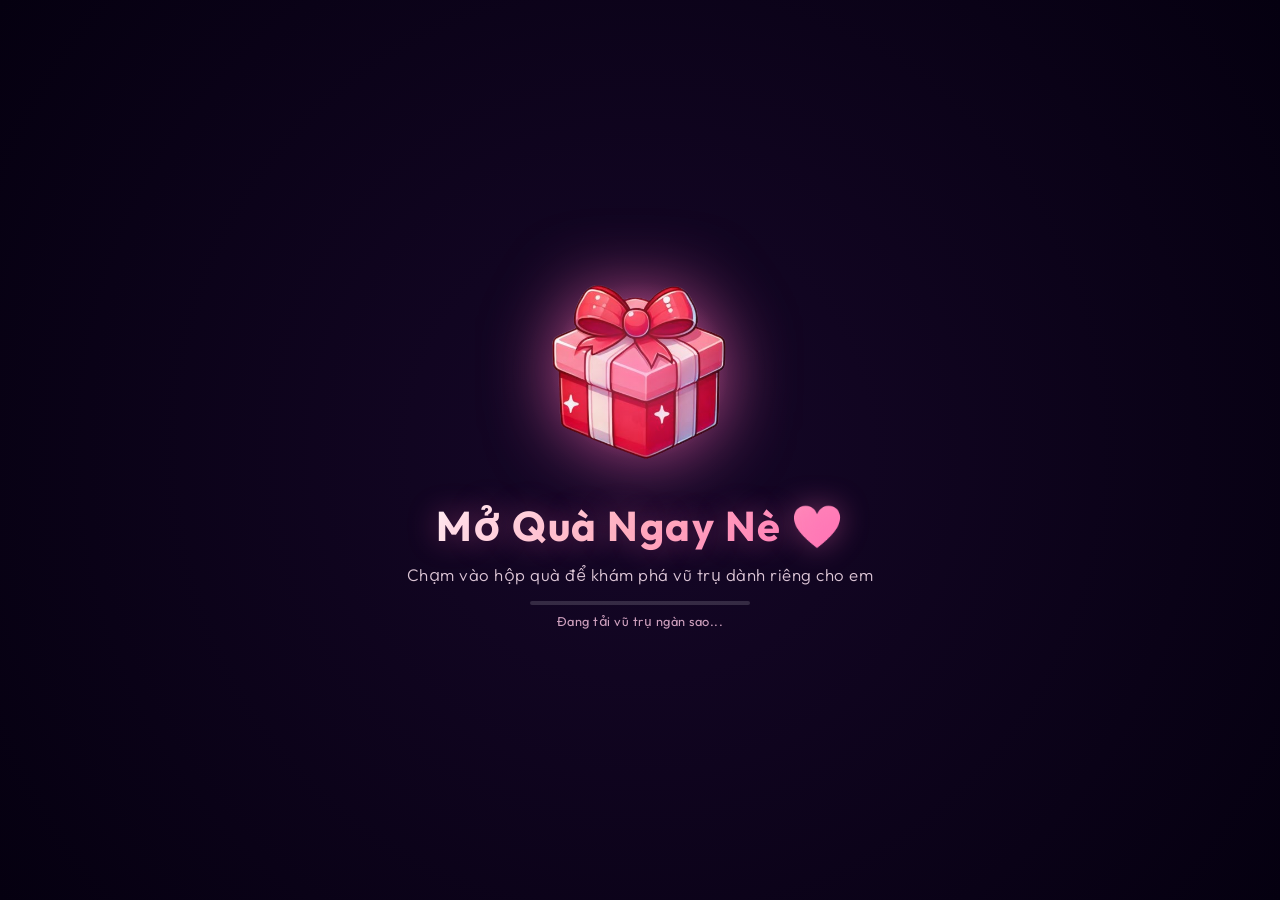
==== index.html @ 5c41642a "feat: add 3D photo galaxy gift page with drop-in photo folder" ====
<!DOCTYPE html>
<html lang="vi">

<head>
    <meta charset="UTF-8" />
    <meta http-equiv="X-UA-Compatible" content="IE=edge" />
    <meta name="viewport" content="width=device-width, initial-scale=1.0" />
    
    <!-- Primary SEO Meta Tags -->
    <title>Universe & You ❤️ | 3D Cosmic Love Galaxy & Memories</title>
    <meta name="title" content="Universe & You ❤️ | 3D Cosmic Love Galaxy & Memories" />
    <meta name="description" content="Explore a romantic 3D cosmic galaxy with thousands of shining star particles forming a crystal heart, floating memories, and a secret love letter." />
    <meta name="keywords" content="Universe and You, 3D Love Galaxy, Romantic Memories, 3D Love Letter, Three.js Galaxy, Love Gift, Romantic Universe" />
    <meta name="author" content="Universe & You" />
    <meta name="robots" content="index, follow" />
    <meta name="theme-color" content="#0d0414" />
    <meta name="apple-mobile-web-app-capable" content="yes" />
    <meta name="apple-mobile-web-app-status-bar-style" content="black-translucent" />

    <!-- Favicons & App Icons -->
    <link rel="apple-touch-icon" sizes="180x180" href="./favicon_io/apple-touch-icon.png" />
    <link rel="icon" type="image/png" sizes="32x32" href="./favicon_io/favicon-32x32.png" />
    <link rel="icon" type="image/png" sizes="16x16" href="./favicon_io/favicon-16x16.png" />
    <link rel="shortcut icon" href="./favicon_io/favicon.ico" />
    <link rel="manifest" href="./favicon_io/site.webmanifest" />

    <!-- Open Graph / Facebook / Zalo / Messenger Sharing Meta Tags -->
    <meta property="og:type" content="website" />
    <meta property="og:url" content="https://ducthai1.github.io/embe-gift/" />
    <meta property="og:title" content="Mở Quà Ngay Nè ❤️ | Universe & You" />
    <meta property="og:description" content="Chạm vào hộp quà để khám phá vũ trụ ngàn sao và những kỷ niệm ngọt ngào dành riêng cho em." />
    <meta property="og:image" content="https://ducthai1.github.io/embe-gift/style/preview.png" />
    <meta property="og:image:secure_url" content="https://ducthai1.github.io/embe-gift/style/preview.png" />
    <meta property="og:image:type" content="image/png" />
    <meta property="og:image:width" content="1200" />
    <meta property="og:image:height" content="630" />
    <meta property="og:image:alt" content="Mở Quà Ngay Nè" />
    <meta property="og:locale" content="vi_VN" />

    <!-- Twitter Card Meta Tags -->
    <meta name="twitter:card" content="summary_large_image" />
    <meta name="twitter:title" content="Mở Quà Ngay Nè ❤️ | Universe & You" />
    <meta name="twitter:description" content="Chạm vào hộp quà để khám phá vũ trụ ngàn sao dành riêng cho em." />
    <meta name="twitter:image" content="https://ducthai1.github.io/embe-gift/style/preview.png" />

    <!-- Structured Data (Schema.org JSON-LD) -->
    <script type="application/ld+json">
    {
      "@context": "https://schema.org",
      "@type": "WebSite",
      "name": "Universe & You",
      "url": "https://ducthai1.github.io/embe-gift/",
      "description": "A romantic 3D love galaxy featuring thousands of star particles forming a crystal heart core and memory photo album.",
      "inLanguage": "en"
    }
    </script>

    <!-- Google Fonts -->
    <link rel="preconnect" href="https://fonts.googleapis.com">
    <link rel="preconnect" href="https://fonts.gstatic.com" crossorigin>
    <link href="https://fonts.googleapis.com/css2?family=Dancing+Script:wght@600;700&family=Outfit:wght@300;400;600;700&family=Be+Vietnam+Pro:wght@300;400;500;600;700&display=swap" rel="stylesheet">
    
    <link rel="stylesheet" href="./style/style.css">
    
    <script type="importmap">
    {
      "imports": {
        "three": "https://unpkg.com/three@0.136.0/build/three.module.js"
      }
    }
    </script>
</head>

<body>
    <!-- 2D Canvas for Cursor Sparkles & Fireworks -->
    <canvas id="fxCanvas"></canvas>

    <!-- Initial Overlay / Gift Screen -->
    <div id="overlay">
        <div class="overlay-content">
            <div class="gift-wrapper">
                <img src="./style/gift.png" alt="Gift" id="gift-box">
                <div class="gift-glow"></div>
            </div>
            <h1>Mở Quà Ngay Nè ❤️</h1>
            <p class="overlay-subtitle">Chạm vào hộp quà để khám phá vũ trụ dành riêng cho em</p>
            
            <!-- Loading Indicator & Network Status Hint -->
            <div id="loading-box">
                <div class="loading-bar-track">
                    <div id="loading-bar-fill"></div>
                </div>
                <p id="loading-status-text">Đang tải vũ trụ ngàn sao...</p>
            </div>
        </div>
    </div>

    <!-- Floating Cosmic Toast Notification -->
    <div id="toast" class="toast hidden">
        <span id="toast-icon">✨</span>
        <span id="toast-message">Đang kết nối...</span>
    </div>

    <!-- UI Overlay (Appears after opening gift) -->
    <div id="ui-container" class="hidden">

        <!-- Top Center: Guide Hint (Tự ẩn sau 5s) -->
        <div id="guide-hint">
            <span class="sparkle">✨</span>
            <span>Kéo để xoay vũ trụ • Cuộn phóng to • Chạm ảnh xem kỷ niệm</span>
            <span class="sparkle">✨</span>
        </div>

        <!-- Bottom Right: Unified Cosmic Glass Dock (Tối giản: Đĩa Nhạc & Bức Thư) -->
        <div id="control-panel" class="floating-dock">
            <!-- Music Control with Equalizer Waves -->
            <button id="btn-music" class="dock-btn" title="Bật / Tắt Nhạc">
                <div class="vinyl-disc" id="vinyl">
                    <span class="music-icon">🎵</span>
                </div>
                <div class="sound-wave">
                    <span></span><span></span><span></span>
                </div>
            </button>

            <!-- Love Letter Button (Icon 💌) -->
            <button id="btn-letter" class="dock-btn letter-btn" title="Mở bức thư tình bí mật">
                <span class="btn-icon">💌</span>
            </button>
        </div>
    </div>

    <!-- Photo Lightbox Modal -->
    <div id="photo-modal" class="modal hidden">
        <div class="modal-backdrop"></div>
        <div class="modal-content glass-card photo-card">
            <button class="modal-close" id="photo-close">&times;</button>
            <div class="photo-container">
                <img id="modal-img" src="" alt="Kỷ niệm tình yêu">
                <div class="photo-glow"></div>
            </div>
            <div class="photo-caption">
                <h3 id="modal-caption-title">Khoảnh Khắc Đẹp Nhất</h3>
                <p id="modal-caption-text">Mỗi giây phút bên em đều là món quà quý giá nhất của anh.</p>
            </div>
        </div>
    </div>

    <!-- Love Letter Modal -->
    <div id="letter-modal" class="modal hidden">
        <div class="modal-backdrop"></div>
        <div class="modal-content glass-card letter-card">
            <button class="modal-close" id="letter-close">&times;</button>
            <div class="letter-header">
                <h2>Gửi Em, Tình Yêu Của Anh 💌</h2>
                <div class="letter-divider"></div>
            </div>
            <div class="letter-body">
                <p id="typewriter-text"></p>
                <span class="typewriter-cursor">|</span>
            </div>
            <div class="letter-footer">
                <p class="letter-sign">Mãi yêu em ❤️</p>
            </div>
        </div>
    </div>

    <!-- Background Music -->
    <audio id="sound" loop preload="auto">
        <source src="./style/hihi.mp3" type="audio/mpeg" />
    </audio>

    <!-- Three.js App -->
    <script type="module" src="./style/script.js"></script>
</body>

</html>
---- style/style.css ----
:root {
    --primary-pink: #ff69b4;
    --accent-purple: #9d4edd;
    --soft-glow: rgba(255, 105, 180, 0.45);
    --glass-bg: rgba(18, 10, 35, 0.65);
    --glass-border: rgba(255, 255, 255, 0.18);
    --glass-shadow: 0 8px 32px 0 rgba(0, 0, 0, 0.45);
}

* {
    box-sizing: border-box;
    user-select: none;
    -webkit-user-select: none;
}

body {
    margin: 0;
    overflow: hidden;
    background: radial-gradient(circle at center, #0d0221 0%, #050014 60%, #000000 100%);
    font-family: 'Outfit', 'Be Vietnam Pro', sans-serif;
    color: #ffffff;
    width: 100vw;
    height: 100vh;
    transform: translateZ(0);
    -webkit-backface-visibility: hidden;
    backface-visibility: hidden;
}

/* 2D Effect Canvas (Cursor Sparkles, Fireworks) */
#fxCanvas {
    position: fixed;
    top: 0;
    left: 0;
    width: 100vw;
    height: 100vh;
    pointer-events: none;
    z-index: 9990;
}

canvas:not(#fxCanvas) {
    display: block;
    position: absolute;
    top: 0;
    left: 0;
    z-index: 1;
}

/* ========================================================
   OVERLAY / GIFT SCREEN
   ======================================================== */
#overlay {
    position: fixed;
    top: 0;
    left: 0;
    width: 100vw;
    height: 100vh;
    background: radial-gradient(circle at center, #160728 0%, #050010 100%);
    display: flex;
    justify-content: center;
    align-items: center;
    z-index: 9999;
    cursor: pointer;
    will-change: opacity, transform;
    transition: opacity 0.75s ease-out, visibility 0.75s ease-out;
}

#overlay.hidden {
    opacity: 0;
    visibility: hidden;
    pointer-events: none;
    transform: scale(1.05);
}

.overlay-content {
    text-align: center;
    color: white;
    animation: fadeIn 1.2s ease-out;
    padding: 20px;
    max-width: 90vw;
}

.gift-wrapper {
    position: relative;
    display: inline-block;
    margin-bottom: 24px;
}

#gift-box {
    width: 200px;
    max-width: 65vw;
    filter: drop-shadow(0 0 35px rgba(255, 105, 180, 0.7));
    animation: floatGift 3s ease-in-out infinite;
    display: block;
    margin: 0 auto;
    transition: transform 0.3s cubic-bezier(0.34, 1.56, 0.64, 1);
}

.gift-wrapper:hover #gift-box {
    transform: scale(1.08) rotate(2deg);
    filter: drop-shadow(0 0 45px rgba(255, 150, 220, 0.9));
}

.gift-glow {
    position: absolute;
    top: 50%;
    left: 50%;
    width: 180px;
    height: 180px;
    transform: translate(-50%, -50%);
    background: radial-gradient(circle, rgba(255, 105, 180, 0.4) 0%, transparent 70%);
    border-radius: 50%;
    animation: pulseGlow 2.5s ease-in-out infinite;
    pointer-events: none;
}

h1 {
    font-size: 2.6rem;
    font-weight: 700;
    background: linear-gradient(135deg, #ffffff 0%, #ffb6c1 50%, #ff69b4 100%);
    -webkit-background-clip: text;
    background-clip: text;
    -webkit-text-fill-color: transparent;
    text-shadow: 0 0 30px rgba(255, 105, 180, 0.4);
    letter-spacing: 1.5px;
    margin: 0 0 12px 0;
}

.overlay-subtitle {
    font-size: 1.05rem;
    color: rgba(255, 230, 245, 0.85);
    margin: 0 0 16px 0;
    font-weight: 300;
    letter-spacing: 0.5px;
    animation: pulseText 2s ease-in-out infinite;
}

/* Loading Box Indicator */
#loading-box {
    margin-top: 10px;
    display: flex;
    flex-direction: column;
    align-items: center;
    gap: 8px;
    width: 220px;
    margin-left: auto;
    margin-right: auto;
    transition: opacity 0.5s ease;
}

.loading-bar-track {
    width: 100%;
    height: 4px;
    background: rgba(255, 255, 255, 0.15);
    border-radius: 10px;
    overflow: hidden;
    position: relative;
}

#loading-bar-fill {
    width: 0%;
    height: 100%;
    background: linear-gradient(90deg, #ff1493, #ff69b4, #ffffff);
    border-radius: 10px;
    box-shadow: 0 0 10px #ff69b4;
    transition: width 0.3s ease;
}

#loading-status-text {
    font-size: 0.8rem;
    color: rgba(255, 200, 230, 0.8);
    margin: 0;
    letter-spacing: 0.5px;
}

/* ========================================================
   COSMIC TOAST NOTIFICATION (THÔNG BÁO MẠNG / ÂM THANH / LỖI)
   ======================================================== */
.toast {
    position: fixed;
    top: 24px;
    left: 50%;
    transform: translateX(-50%) translateY(0);
    background: rgba(25, 10, 40, 0.88);
    backdrop-filter: blur(16px);
    -webkit-backdrop-filter: blur(16px);
    border: 1px solid rgba(255, 182, 193, 0.35);
    border-radius: 40px;
    padding: 10px 22px;
    display: flex;
    align-items: center;
    gap: 10px;
    color: #fff0f7;
    font-size: 0.86rem;
    font-weight: 500;
    box-shadow: 0 10px 30px rgba(0, 0, 0, 0.6), 0 0 20px rgba(255, 105, 180, 0.35);
    z-index: 100000;
    transition: all 0.4s cubic-bezier(0.34, 1.56, 0.64, 1);
    pointer-events: none;
    max-width: 90vw;
    text-align: center;
}

.toast.hidden {
    opacity: 0;
    transform: translateX(-50%) translateY(-25px);
}

#toast-icon {
    font-size: 1.1rem;
    animation: heartbeat 1.5s infinite;
}

/* ========================================================
   GLASSMORPHISM & UI CONTAINER
   ======================================================== */
#ui-container {
    position: fixed;
    top: 0;
    left: 0;
    width: 100vw;
    height: 100vh;
    pointer-events: none;
    z-index: 100;
    transition: opacity 1s ease-in-out;
}

#ui-container.hidden {
    opacity: 0;
    pointer-events: none;
}

.glass-card {
    background: var(--glass-bg);
    backdrop-filter: blur(16px);
    -webkit-backdrop-filter: blur(16px);
    border: 1px solid var(--glass-border);
    border-radius: 20px;
    box-shadow: var(--glass-shadow), 0 0 20px rgba(255, 105, 180, 0.15);
    pointer-events: auto;
}

/* ========================================================
   GUIDE HINT (GÓC TRÊN CHÍNH GIỮA)
   ======================================================== */
#guide-hint {
    position: absolute;
    top: 24px;
    left: 50%;
    transform: translateX(-50%);
    background: rgba(18, 8, 32, 0.7);
    backdrop-filter: blur(12px);
    -webkit-backdrop-filter: blur(12px);
    border: 1px solid rgba(255, 182, 193, 0.2);
    border-radius: 30px;
    padding: 8px 20px;
    display: flex;
    align-items: center;
    gap: 8px;
    font-size: 0.82rem;
    color: rgba(255, 235, 245, 0.9);
    box-shadow: 0 6px 25px rgba(0, 0, 0, 0.4);
    animation: floatHint 3s ease-in-out infinite;
    transition: opacity 1s ease, visibility 1s ease;
    white-space: nowrap;
}

#guide-hint.fade-out {
    opacity: 0;
    visibility: hidden;
}

.sparkle {
    color: #ff99ff;
    animation: sparkleGlow 1.5s ease-in-out infinite alternate;
}

/* ========================================================
   FLOATING DOCK (GÓC DƯỚI BÊN PHẢI - THANH CÔNG CỤ HIỆN ĐẠI)
   ======================================================== */
.floating-dock {
    position: absolute;
    top: auto;
    bottom: 24px;
    right: 24px;
    width: fit-content;
    height: fit-content;
    display: flex;
    flex-direction: row;
    align-items: center;
    gap: 10px;
    padding: 7px 12px;
    background: rgba(18, 8, 32, 0.72);
    backdrop-filter: blur(20px);
    -webkit-backdrop-filter: blur(20px);
    border: 1px solid rgba(255, 182, 193, 0.28);
    border-radius: 50px;
    box-shadow: 0 12px 35px rgba(0, 0, 0, 0.55), 0 0 25px rgba(255, 105, 180, 0.25);
    pointer-events: auto;
    transition: all 0.3s cubic-bezier(0.34, 1.56, 0.64, 1);
}

.floating-dock:hover {
    border-color: rgba(255, 182, 193, 0.5);
    box-shadow: 0 14px 40px rgba(0, 0, 0, 0.6), 0 0 30px rgba(255, 105, 180, 0.4);
}

.dock-btn {
    border: none;
    outline: none;
    cursor: pointer;
    background: transparent;
    padding: 0;
    display: flex;
    align-items: center;
    justify-content: center;
    transition: all 0.3s cubic-bezier(0.34, 1.56, 0.64, 1);
    color: white;
    font-family: inherit;
}

.dock-btn:hover {
    transform: scale(1.1);
}

.dock-btn:active {
    transform: scale(0.92);
}

/* 1. Nút Đĩa Than & Âm Nhạc */
#btn-music {
    position: relative;
    width: 42px;
    height: 42px;
    border-radius: 50%;
    background: rgba(255, 255, 255, 0.08);
    border: 1px solid rgba(255, 255, 255, 0.18);
    box-shadow: 0 4px 15px rgba(0, 0, 0, 0.3);
}

.vinyl-disc {
    width: 32px;
    height: 32px;
    border-radius: 50%;
    background: radial-gradient(circle, #ff69b4 18%, #151515 19%, #282828 45%, #151515 65%, #000 100%);
    border: 1.5px solid rgba(255, 255, 255, 0.3);
    display: flex;
    align-items: center;
    justify-content: center;
    animation: spinVinyl 4s linear infinite;
    animation-play-state: paused;
}

#btn-music.playing {
    border-color: rgba(255, 105, 180, 0.7);
    box-shadow: 0 0 20px rgba(255, 105, 180, 0.6);
}

#btn-music.playing .vinyl-disc {
    animation-play-state: running;
}

.music-icon {
    font-size: 0.85rem;
    color: white;
    filter: drop-shadow(0 0 3px #000);
}

/* Sound Wave Equalizer Bars */
.sound-wave {
    display: none;
    position: absolute;
    bottom: -3px;
    gap: 2px;
    align-items: flex-end;
    height: 8px;
}

#btn-music.playing .sound-wave {
    display: flex;
}

.sound-wave span {
    width: 2px;
    height: 100%;
    background: #ff69b4;
    border-radius: 2px;
    animation: soundWave 0.8s ease-in-out infinite alternate;
}
.sound-wave span:nth-child(2) { animation-delay: 0.25s; }
.sound-wave span:nth-child(3) { animation-delay: 0.5s; }

@keyframes soundWave {
    from { height: 2px; }
    to { height: 8px; }
}

/* 2. Nút Thư Tình (NỔI BẬT VỚI HÀO QUANG PHÁT SÁNG & NHỊP TIM) */
.letter-btn {
    position: relative;
    width: 44px;
    height: 44px;
    border-radius: 50%;
    background: linear-gradient(135deg, #ff1493 0%, #ff69b4 50%, #9d4edd 100%);
    border: 2px solid rgba(255, 255, 255, 0.85);
    box-shadow: 0 0 20px rgba(255, 20, 147, 0.8), 0 0 40px rgba(255, 105, 180, 0.5);
    display: flex;
    align-items: center;
    justify-content: center;
    animation: letterPulse 2s ease-in-out infinite;
}

.letter-btn::after {
    content: '';
    position: absolute;
    top: -6px;
    left: -6px;
    right: -6px;
    bottom: -6px;
    border-radius: 50%;
    border: 1.5px solid rgba(255, 105, 180, 0.7);
    animation: letterRipple 2s cubic-bezier(0.1, 0.8, 0.3, 1) infinite;
    pointer-events: none;
}

.letter-btn:hover {
    transform: scale(1.18) rotate(5deg);
    box-shadow: 0 0 30px rgba(255, 20, 147, 1), 0 0 60px rgba(255, 105, 180, 0.8);
}

.btn-icon {
    font-size: 1.25rem;
    filter: drop-shadow(0 0 6px #ffffff);
    animation: iconFloat 2.5s ease-in-out infinite;
}

@keyframes letterPulse {
    0%, 100% {
        transform: scale(1);
        box-shadow: 0 0 15px rgba(255, 20, 147, 0.8), 0 0 30px rgba(255, 105, 180, 0.4);
    }
    50% {
        transform: scale(1.08);
        box-shadow: 0 0 25px rgba(255, 20, 147, 1), 0 0 50px rgba(255, 105, 180, 0.8);
    }
}

@keyframes letterRipple {
    0% {
        transform: scale(0.9);
        opacity: 1;
    }
    100% {
        transform: scale(1.6);
        opacity: 0;
    }
}

@keyframes iconFloat {
    0%, 100% { transform: translateY(0); }
    50% { transform: translateY(-2px); }
}

/* ========================================================
   RESPONSIVE & MOBILE UI/UX OPTIMIZATION (CHUẨN MOBILE)
   ======================================================== */
@media (max-width: 768px) {
    /* Tránh viền tai thỏ / Dynamic Island / Home Bar */
    :root {
        --safe-top: env(safe-area-inset-top, 12px);
        --safe-bottom: env(safe-area-inset-bottom, 16px);
    }

    /* Trên điện thoại, dòng chỉ dẫn đặt phía dưới dock */
    #guide-hint {
        top: auto;
        bottom: calc(78px + env(safe-area-inset-bottom, 0px));
        left: 50%;
        transform: translateX(-50%);
        font-size: 0.72rem;
        padding: 6px 14px;
        width: 88vw;
        max-width: 320px;
        text-align: center;
        white-space: normal;
        border-radius: 20px;
    }

    /* Floating Dock nằm gọn góc dưới bên phải, tránh thanh điều hướng gesture */
    .floating-dock {
        top: auto;
        bottom: max(16px, var(--safe-bottom));
        right: 14px;
        width: fit-content;
        height: fit-content;
        gap: 10px;
        padding: 6px 8px;
    }

    .dock-btn {
        width: 44px;
        height: 44px; /* Chuẩn Apple HIG kích thước chạm ngón tay */
    }

    /* Modal hiển thị trên màn hình dọc điện thoại */
    .photo-card {
        width: 90vw;
        max-width: 380px;
        padding: 16px 14px;
        border-radius: 22px;
    }

    .photo-container {
        max-height: 42vh;
        border-radius: 14px;
        margin-bottom: 12px;
    }

    #modal-img {
        max-height: 42vh;
        border-radius: 14px;
    }

    .photo-caption h3 {
        font-size: 1.1rem;
    }

    .photo-caption p {
        font-size: 0.88rem;
        line-height: 1.45;
    }

    /* Thiệp tình yêu trên Mobile */
    .letter-card {
        width: 92vw;
        max-width: 400px;
        padding: 26px 18px 20px;
        border-radius: 24px;
    }

    .letter-header h2 {
        font-size: 1.85rem;
    }

    .letter-divider {
        margin: 12px auto 16px;
    }

    .letter-body {
        max-height: 48vh;
        font-size: 0.98rem;
        line-height: 1.7;
        padding: 4px 6px;
        -webkit-overflow-scrolling: touch;
    }

    .letter-sign {
        font-size: 1.6rem;
    }

    .modal-close {
        top: 12px;
        right: 12px;
        width: 34px;
        height: 34px;
        font-size: 1.3rem;
    }
}

/* ========================================================
   MODALS (PHOTO LIGHTBOX & LOVE LETTER)
   ======================================================== */
.modal {
    position: fixed;
    top: 0;
    left: 0;
    width: 100vw;
    height: 100vh;
    display: flex;
    justify-content: center;
    align-items: center;
    z-index: 10000;
    transition: opacity 0.4s ease, visibility 0.4s ease;
}

.modal.hidden {
    opacity: 0;
    visibility: hidden;
    pointer-events: none;
}

.modal-backdrop {
    position: absolute;
    top: 0;
    left: 0;
    width: 100%;
    height: 100%;
    background: rgba(5, 0, 15, 0.85);
    backdrop-filter: blur(12px);
}

.modal-content {
    position: relative;
    z-index: 2;
    max-width: 90vw;
    max-height: 88vh;
    padding: 24px;
    animation: scaleModal 0.4s cubic-bezier(0.34, 1.56, 0.64, 1);
    overflow: hidden;
}

.modal-close {
    position: absolute;
    top: 16px;
    right: 18px;
    background: rgba(0, 0, 0, 0.6);
    border: 1px solid rgba(255, 255, 255, 0.4);
    width: 36px;
    height: 36px;
    border-radius: 50%;
    color: #ffffff;
    font-size: 1.4rem;
    line-height: 1;
    display: flex;
    align-items: center;
    justify-content: center;
    cursor: pointer;
    transition: all 0.2s ease;
    z-index: 10;
}

.modal-close:hover {
    background: #ff1493;
    border-color: #ffffff;
    transform: rotate(90deg) scale(1.15);
    box-shadow: 0 0 15px rgba(255, 20, 147, 0.8);
}

/* Photo Card */
.photo-card {
    width: 440px;
    text-align: center;
    padding: 20px;
    border-radius: 24px;
    box-shadow: 0 10px 40px rgba(0, 0, 0, 0.7), 0 0 35px rgba(255, 105, 180, 0.3);
}

.photo-container {
    position: relative;
    border-radius: 18px;
    overflow: hidden;
    max-height: 52vh;
    background: #000;
    margin-bottom: 16px;
}

#modal-img {
    width: 100%;
    height: 100%;
    max-height: 52vh;
    object-fit: cover;
    display: block;
    border-radius: 18px;
    transition: transform 0.4s ease;
}

.photo-container:hover #modal-img {
    transform: scale(1.03);
}

.photo-caption h3 {
    font-family: 'Outfit', sans-serif;
    font-size: 1.25rem;
    font-weight: 700;
    margin: 0 0 6px 0;
    color: #ffb6c1;
    text-shadow: 0 0 10px rgba(255, 182, 193, 0.5);
}

.photo-caption p {
    font-size: 0.95rem;
    line-height: 1.5;
    color: rgba(255, 255, 255, 0.85);
    margin: 0;
    font-style: italic;
}

/* ========================================================
   LOVE LETTER MODAL (THIỆP TÌNH YÊU VŨ TRỤ SANG TRỌNG)
   ======================================================== */
.letter-card {
    width: 580px;
    padding: 40px 34px;
    border-radius: 30px;
    background: radial-gradient(circle at top left, rgba(45, 15, 65, 0.92) 0%, rgba(18, 5, 32, 0.96) 100%);
    border: 2px solid rgba(255, 182, 193, 0.45);
    box-shadow: 0 20px 60px rgba(0, 0, 0, 0.85), 0 0 50px rgba(255, 105, 180, 0.45), inset 0 0 30px rgba(255, 105, 180, 0.15);
}

.letter-header h2 {
    font-family: 'Dancing Script', cursive;
    font-size: 2.5rem;
    font-weight: 700;
    background: linear-gradient(135deg, #ffffff 0%, #ffb6c1 50%, #ff69b4 100%);
    -webkit-background-clip: text;
    background-clip: text;
    -webkit-text-fill-color: transparent;
    margin: 0;
    text-align: center;
    text-shadow: 0 0 25px rgba(255, 105, 180, 0.8);
}

.letter-divider {
    height: 2px;
    background: linear-gradient(90deg, transparent, #ff69b4, #ffffff, #ff69b4, transparent);
    margin: 16px auto 22px;
    width: 85%;
    box-shadow: 0 0 10px rgba(255, 105, 180, 0.8);
}

.letter-body {
    max-height: 52vh;
    overflow-y: auto;
    padding: 6px 12px;
    font-family: 'Be Vietnam Pro', sans-serif;
    font-size: 1.1rem;
    font-weight: 400;
    line-height: 1.85;
    color: #fff0f7;
    white-space: pre-wrap;
    text-shadow: 0 0 10px rgba(255, 200, 225, 0.35);
}

.letter-body::-webkit-scrollbar {
    width: 6px;
}

.letter-body::-webkit-scrollbar-thumb {
    background: linear-gradient(to bottom, #ff1493, #9d4edd);
    border-radius: 10px;
}

.typewriter-cursor {
    display: inline-block;
    color: #ff69b4;
    font-size: 1.3rem;
    font-weight: 700;
    text-shadow: 0 0 10px #ff69b4;
    animation: blink 0.8s infinite;
}

.letter-footer {
    text-align: right;
    margin-top: 24px;
    padding-top: 12px;
    border-top: 1px dashed rgba(255, 182, 193, 0.3);
}

.letter-sign {
    font-family: 'Dancing Script', cursive;
    font-size: 2.1rem;
    font-weight: 700;
    color: #ff80bf;
    margin: 0;
    text-shadow: 0 0 15px rgba(255, 105, 180, 0.8);
}

/* ========================================================
   ANIMATIONS & KEYFRAMES
   ======================================================== */
@keyframes floatGift {
    0%, 100% {
        transform: translateY(0) rotate(0deg);
    }
    50% {
        transform: translateY(-16px) rotate(3deg);
    }
}

@keyframes pulseGlow {
    0%, 100% {
        transform: translate(-50%, -50%) scale(0.9);
        opacity: 0.5;
    }
    50% {
        transform: translate(-50%, -50%) scale(1.25);
        opacity: 0.85;
    }
}

@keyframes pulseText {
    0%, 100% {
        opacity: 0.7;
    }
    50% {
        opacity: 1;
    }
}

@keyframes fadeIn {
    from {
        opacity: 0;
        transform: scale(0.92);
    }
    to {
        opacity: 1;
        transform: scale(1);
    }
}

@keyframes scaleModal {
    from {
        opacity: 0;
        transform: scale(0.85);
    }
    to {
        opacity: 1;
        transform: scale(1);
    }
}

@keyframes heartbeat {
    0%, 100% {
        transform: scale(1);
    }
    50% {
        transform: scale(1.3);
    }
}

@keyframes blink {
    0%, 100% {
        opacity: 1;
    }
    50% {
        opacity: 0;
    }
}

@keyframes spinVinyl {
    from {
        transform: rotate(0deg);
    }
    to {
        transform: rotate(360deg);
    }
}

@keyframes floatHint {
    0%, 100% {
        transform: translate(-50%, 0);
    }
    50% {
        transform: translate(-50%, -8px);
    }
}

@keyframes sparkleGlow {
    from {
        transform: scale(0.9);
        opacity: 0.6;
    }
    to {
        transform: scale(1.3);
        opacity: 1;
    }
}
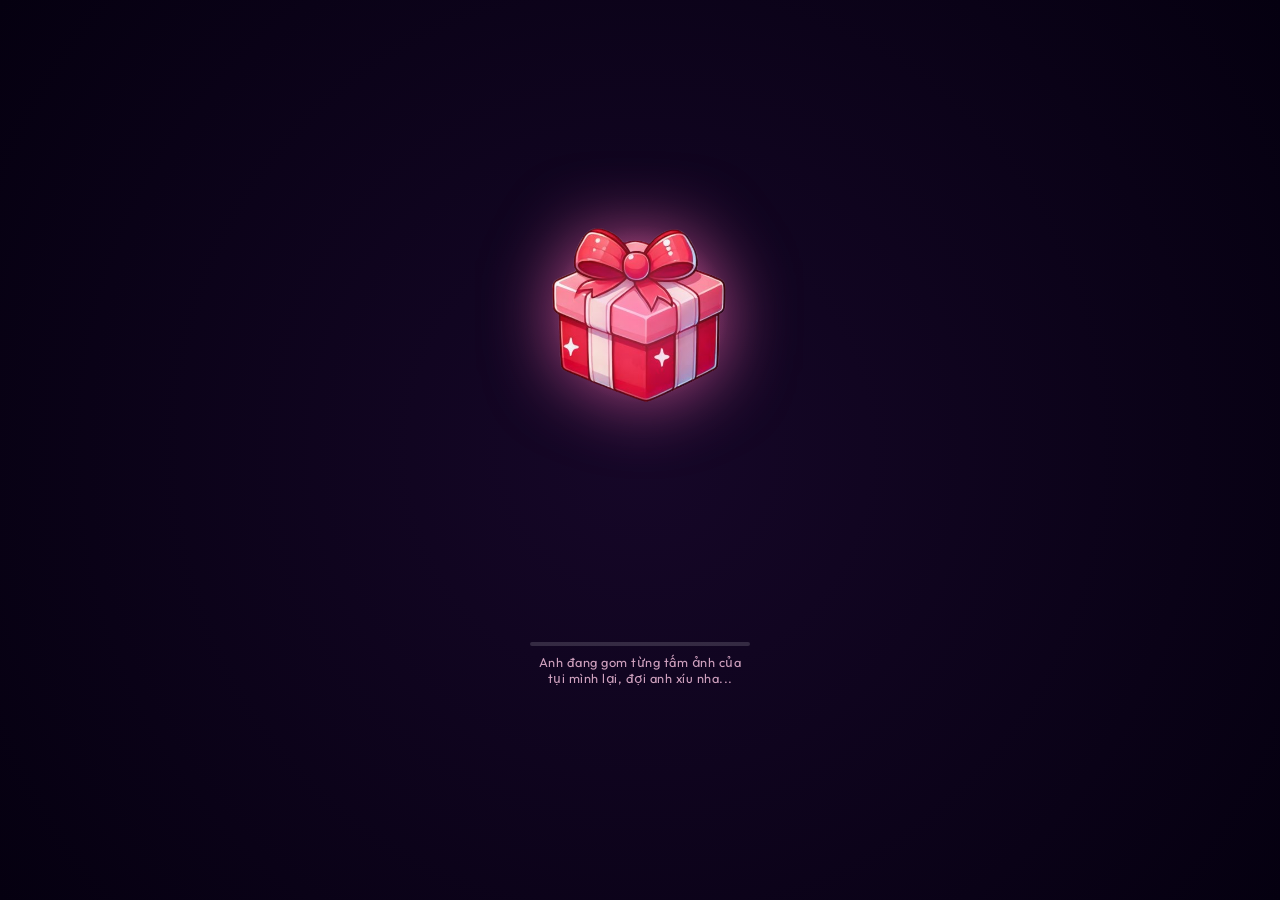
==== commit f1cbd000: "feat: show every photo, warm wishes, wish editor page, gift favicon" ====
--- a/index.html
+++ b/index.html
@@ -7,14 +7,15 @@
     <meta name="viewport" content="width=device-width, initial-scale=1.0" />
     
     <!-- Primary SEO Meta Tags -->
-    <title>Universe & You ❤️ | 3D Cosmic Love Galaxy & Memories</title>
-    <meta name="title" content="Universe & You ❤️ | 3D Cosmic Love Galaxy & Memories" />
+    <title>Tặng Quà Embe</title>
+    <meta name="title" content="Tặng Quà Embe" />
     <meta name="description" content="Explore a romantic 3D cosmic galaxy with thousands of shining star particles forming a crystal heart, floating memories, and a secret love letter." />
     <meta name="keywords" content="Universe and You, 3D Love Galaxy, Romantic Memories, 3D Love Letter, Three.js Galaxy, Love Gift, Romantic Universe" />
-    <meta name="author" content="Universe & You" />
+    <meta name="author" content="Anh của em" />
     <meta name="robots" content="index, follow" />
     <meta name="theme-color" content="#0d0414" />
     <meta name="apple-mobile-web-app-capable" content="yes" />
+    <meta name="apple-mobile-web-app-title" content="Tặng Quà Embe" />
     <meta name="apple-mobile-web-app-status-bar-style" content="black-translucent" />
 
     <!-- Favicons & App Icons -->
@@ -27,20 +28,20 @@
     <!-- Open Graph / Facebook / Zalo / Messenger Sharing Meta Tags -->
     <meta property="og:type" content="website" />
     <meta property="og:url" content="https://ducthai1.github.io/embe-gift/" />
-    <meta property="og:title" content="Mở Quà Ngay Nè ❤️ | Universe & You" />
-    <meta property="og:description" content="Chạm vào hộp quà để khám phá vũ trụ ngàn sao và những kỷ niệm ngọt ngào dành riêng cho em." />
+    <meta property="og:title" content="Tặng Quà Embe 💝" />
+    <meta property="og:description" content="20/10 này anh gói cả vũ trụ nhỏ của tụi mình vào một hộp quà. Mở ra đi em, có nhiều điều anh muốn nói lắm 💗" />
     <meta property="og:image" content="https://ducthai1.github.io/embe-gift/style/preview.png" />
     <meta property="og:image:secure_url" content="https://ducthai1.github.io/embe-gift/style/preview.png" />
     <meta property="og:image:type" content="image/png" />
     <meta property="og:image:width" content="1200" />
     <meta property="og:image:height" content="630" />
-    <meta property="og:image:alt" content="Mở Quà Ngay Nè" />
+    <meta property="og:image:alt" content="Tặng Quà Embe" />
     <meta property="og:locale" content="vi_VN" />
 
     <!-- Twitter Card Meta Tags -->
     <meta name="twitter:card" content="summary_large_image" />
-    <meta name="twitter:title" content="Mở Quà Ngay Nè ❤️ | Universe & You" />
-    <meta name="twitter:description" content="Chạm vào hộp quà để khám phá vũ trụ ngàn sao dành riêng cho em." />
+    <meta name="twitter:title" content="Tặng Quà Embe 💝" />
+    <meta name="twitter:description" content="20/10 này anh gói cả vũ trụ nhỏ của tụi mình vào một hộp quà. Mở ra đi em 💗" />
     <meta name="twitter:image" content="https://ducthai1.github.io/embe-gift/style/preview.png" />
 
     <!-- Structured Data (Schema.org JSON-LD) -->
@@ -48,7 +49,7 @@
     {
       "@context": "https://schema.org",
       "@type": "WebSite",
-      "name": "Universe & You",
+      "name": "Tặng Quà Embe",
       "url": "https://ducthai1.github.io/embe-gift/",
       "description": "A romantic 3D love galaxy featuring thousands of star particles forming a crystal heart core and memory photo album.",
       "inLanguage": "en"
@@ -77,20 +78,21 @@
 
     <!-- Initial Overlay / Gift Screen -->
     <div id="overlay">
-        <div class="overlay-content">
+        <div class="overlay-content text-pending">
             <div class="gift-wrapper">
                 <img src="./style/gift.png" alt="Gift" id="gift-box">
                 <div class="gift-glow"></div>
             </div>
-            <h1>Mở Quà Ngay Nè ❤️</h1>
-            <p class="overlay-subtitle">Chạm vào hộp quà để khám phá vũ trụ dành riêng cho em</p>
+            <h1>Embe mở quà của anh nèeee 💝</h1>
+            <p class="overlay-subtitle">20/10 năm nay anh không biết tặng gì cho xứng với em, nên anh gom hết những khoảnh khắc của tụi mình thành một vũ trụ nhỏ, chỉ dành riêng cho em thôi.</p>
+            <p class="overlay-subtitle">Chạm vào hộp quà đi em, anh có nhiều điều muốn nói lắm 💗</p>
             
             <!-- Loading Indicator & Network Status Hint -->
             <div id="loading-box">
                 <div class="loading-bar-track">
                     <div id="loading-bar-fill"></div>
                 </div>
-                <p id="loading-status-text">Đang tải vũ trụ ngàn sao...</p>
+                <p id="loading-status-text">Anh đang gom từng tấm ảnh của tụi mình lại, đợi anh xíu nha...</p>
             </div>
         </div>
     </div>
@@ -107,7 +109,7 @@
         <!-- Top Center: Guide Hint (Tự ẩn sau 5s) -->
         <div id="guide-hint">
             <span class="sparkle">✨</span>
-            <span>Kéo để xoay vũ trụ • Cuộn phóng to • Chạm ảnh xem kỷ niệm</span>
+            <span>Kéo để xoay vũ trụ của tụi mình • Phóng to để nhìn kỹ • Chạm vào ảnh đọc lời anh nhắn nha</span>
             <span class="sparkle">✨</span>
         </div>
 
@@ -140,8 +142,8 @@
                 <div class="photo-glow"></div>
             </div>
             <div class="photo-caption">
-                <h3 id="modal-caption-title">Khoảnh Khắc Đẹp Nhất</h3>
-                <p id="modal-caption-text">Mỗi giây phút bên em đều là món quà quý giá nhất của anh.</p>
+                <h3 id="modal-caption-title">Khoảnh khắc của tụi mình</h3>
+                <p id="modal-caption-text">Tấm nào có em anh cũng muốn giữ lại thật lâu.</p>
             </div>
         </div>
     </div>
@@ -152,7 +154,7 @@
         <div class="modal-content glass-card letter-card">
             <button class="modal-close" id="letter-close">&times;</button>
             <div class="letter-header">
-                <h2>Gửi Em, Tình Yêu Của Anh 💌</h2>
+                <h2>Gửi embe của anh 💌</h2>
                 <div class="letter-divider"></div>
             </div>
             <div class="letter-body">
@@ -160,7 +162,7 @@
                 <span class="typewriter-cursor">|</span>
             </div>
             <div class="letter-footer">
-                <p class="letter-sign">Mãi yêu em ❤️</p>
+                <p class="letter-sign">Anh của em ❤️</p>
             </div>
         </div>
     </div>
--- a/style/style.css
+++ b/style/style.css
@@ -127,10 +127,28 @@
 
 .overlay-subtitle {
     font-size: 1.05rem;
+    line-height: 1.6;
     color: rgba(255, 230, 245, 0.85);
-    margin: 0 0 16px 0;
+    max-width: 34rem;
+    margin: 0 auto 12px;
     font-weight: 300;
     letter-spacing: 0.5px;
+}
+
+/* Ẩn chữ màn mở quà tới khi đã tải lời chúc riêng, tránh lời mặc định nháy lên rồi đổi */
+.overlay-content h1,
+.overlay-content .overlay-subtitle {
+    transition: opacity 0.4s ease;
+}
+.overlay-content.text-pending h1,
+.overlay-content.text-pending .overlay-subtitle {
+    opacity: 0;
+    animation: none;
+}
+
+/* Chỉ dòng mời mở quà nhấp nháy, đoạn tâm sự phía trên đứng yên cho dễ đọc */
+.overlay-subtitle:last-of-type {
+    margin-bottom: 16px;
     animation: pulseText 2s ease-in-out infinite;
 }
 
@@ -184,7 +202,7 @@
     backdrop-filter: blur(16px);
     -webkit-backdrop-filter: blur(16px);
     border: 1px solid rgba(255, 182, 193, 0.35);
-    border-radius: 40px;
+    border-radius: 22px;
     padding: 10px 22px;
     display: flex;
     align-items: center;
@@ -192,11 +210,15 @@
     color: #fff0f7;
     font-size: 0.86rem;
     font-weight: 500;
+    line-height: 1.5;
     box-shadow: 0 10px 30px rgba(0, 0, 0, 0.6), 0 0 20px rgba(255, 105, 180, 0.35);
     z-index: 100000;
     transition: all 0.4s cubic-bezier(0.34, 1.56, 0.64, 1);
     pointer-events: none;
-    max-width: 90vw;
+    /* left: 50% chỉ chừa nửa màn hình cho bề rộng tự co, nên phải tự đặt bề rộng
+       thì câu dài mới không bị bóp thành cột hẹp */
+    width: max-content;
+    max-width: min(90vw, 520px);
     text-align: center;
 }
 
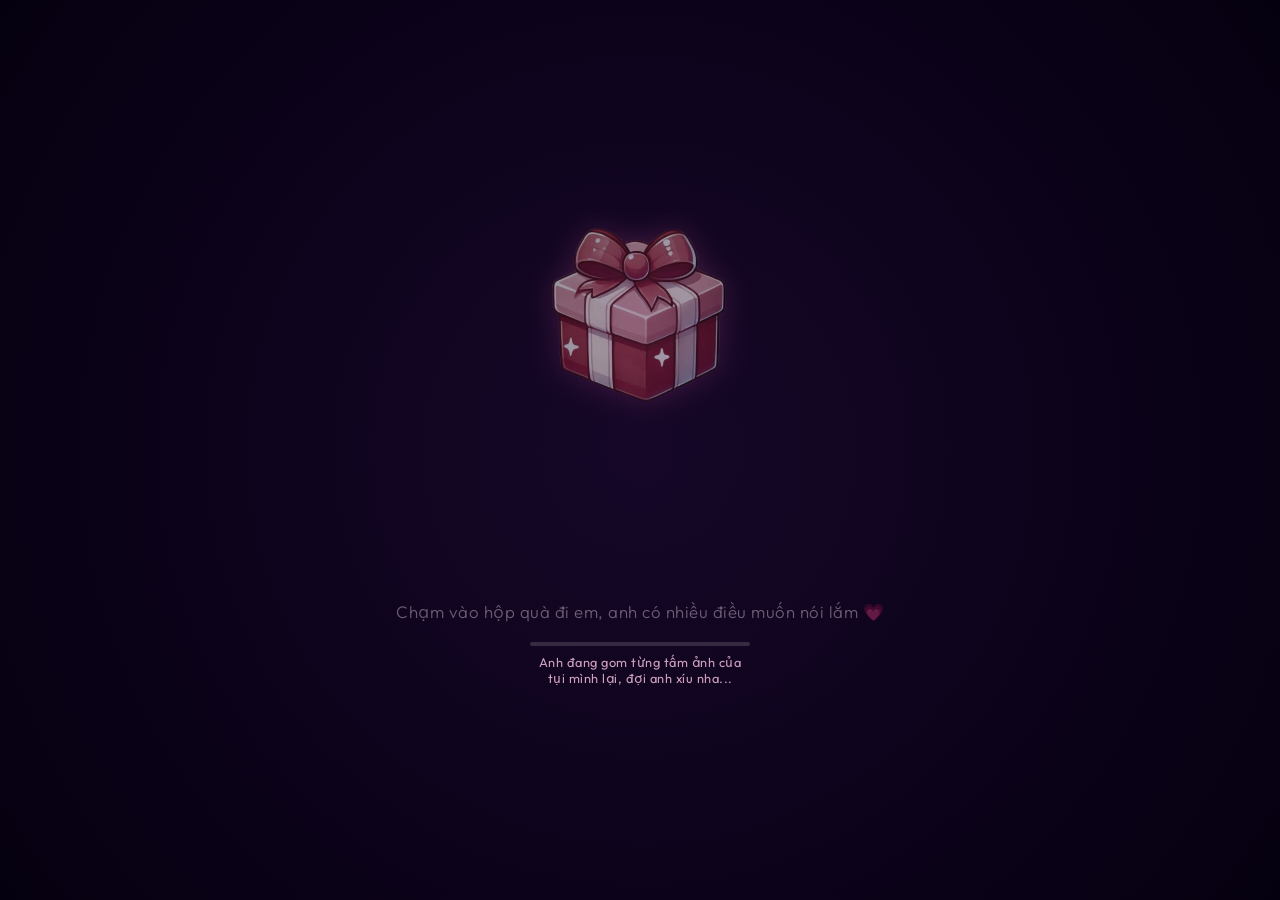
==== commit 411ac3de: "feat: lock the gift until every photo has loaded" ====
--- a/index.html
+++ b/index.html
@@ -77,7 +77,7 @@
     <canvas id="fxCanvas"></canvas>
 
     <!-- Initial Overlay / Gift Screen -->
-    <div id="overlay">
+    <div id="overlay" class="is-loading">
         <div class="overlay-content text-pending">
             <div class="gift-wrapper">
                 <img src="./style/gift.png" alt="Gift" id="gift-box">
--- a/style/style.css
+++ b/style/style.css
@@ -98,6 +98,54 @@
 .gift-wrapper:hover #gift-box {
     transform: scale(1.08) rotate(2deg);
     filter: drop-shadow(0 0 45px rgba(255, 150, 220, 0.9));
+}
+
+/* Đang tải ảnh: hộp quà mờ đi, không phản hồi khi rê chuột, dòng mời chạm tắt sáng */
+#overlay.is-loading {
+    cursor: progress;
+}
+#overlay.is-loading #gift-box,
+#overlay.is-loading .gift-wrapper:hover #gift-box {
+    transform: none;
+    opacity: 0.6;
+    filter: grayscale(0.5) drop-shadow(0 0 16px rgba(255, 105, 180, 0.3));
+}
+#overlay.is-loading .gift-glow {
+    opacity: 0.25;
+}
+#overlay.is-loading .overlay-subtitle:last-of-type {
+    animation: none;
+    opacity: 0.45;
+}
+
+/* Chạm khi chưa tải xong: lắc nhẹ để biết là đang đợi */
+#overlay.nudge #gift-box {
+    animation: giftNudge 0.45s ease-in-out, floatGift 3s ease-in-out 0.45s infinite;
+}
+
+/* Vừa tải xong: hộp quà sáng lên và nảy một nhịp mời chạm */
+#overlay.just-ready #gift-box {
+    animation: giftReady 0.9s cubic-bezier(0.34, 1.56, 0.64, 1), floatGift 3s ease-in-out 0.9s infinite;
+}
+#overlay #gift-box,
+#overlay .gift-glow,
+#overlay .overlay-subtitle {
+    transition: opacity 0.5s ease, filter 0.5s ease, transform 0.3s cubic-bezier(0.34, 1.56, 0.64, 1);
+}
+
+@keyframes giftNudge {
+    0%, 100% { transform: translateX(0) rotate(0); }
+    20% { transform: translateX(-8px) rotate(-4deg); }
+    40% { transform: translateX(8px) rotate(4deg); }
+    60% { transform: translateX(-5px) rotate(-2deg); }
+    80% { transform: translateX(5px) rotate(2deg); }
+}
+
+@keyframes giftReady {
+    0% { transform: scale(1); }
+    40% { transform: scale(1.18) rotate(-5deg); }
+    70% { transform: scale(0.96) rotate(3deg); }
+    100% { transform: scale(1) rotate(0); }
 }
 
 .gift-glow {
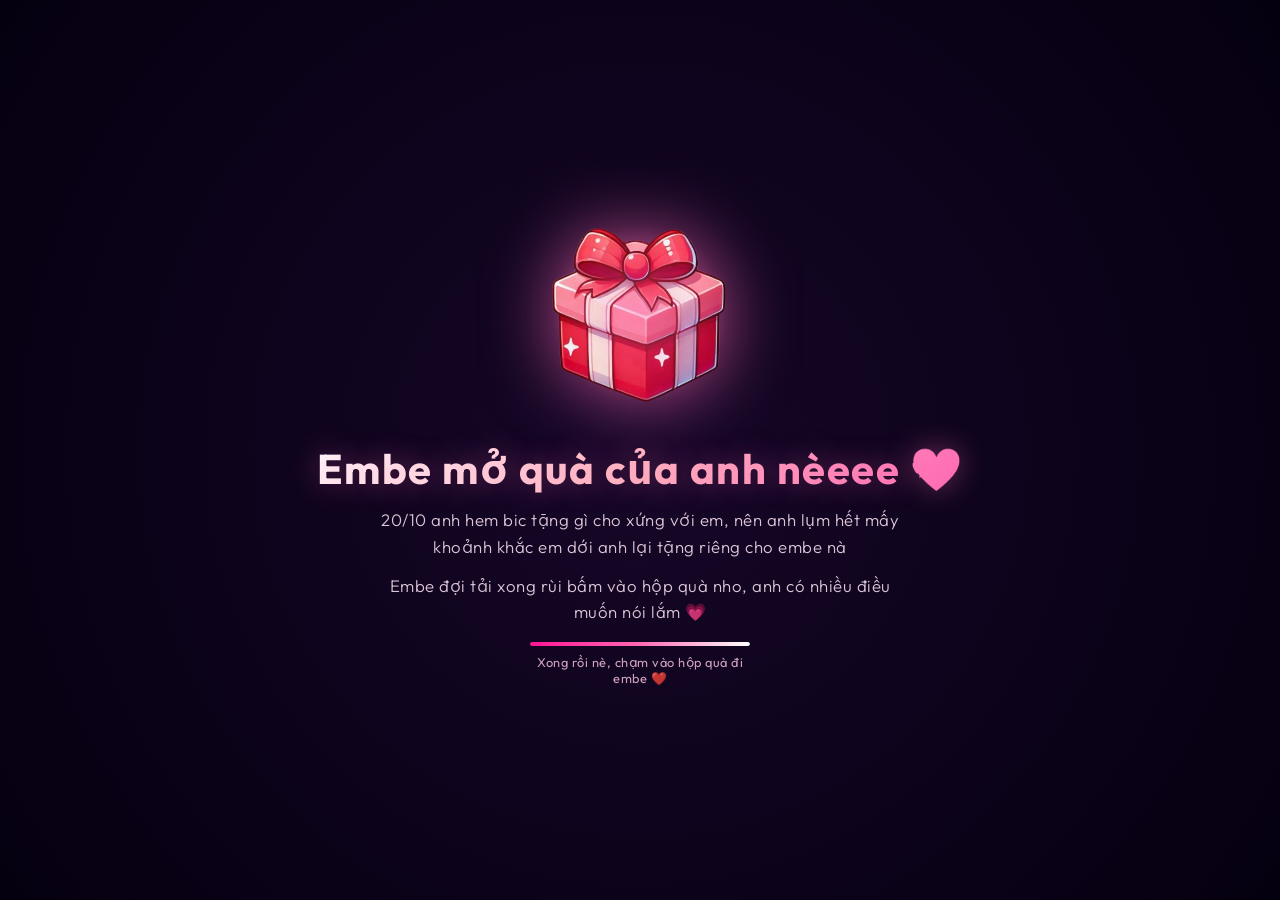
==== commit d4fd631a: "fix: self-host three.js and show boot errors instead of hanging" ====
--- a/index.html
+++ b/index.html
@@ -19,11 +19,11 @@
     <meta name="apple-mobile-web-app-status-bar-style" content="black-translucent" />
 
     <!-- Favicons & App Icons -->
-    <link rel="apple-touch-icon" sizes="180x180" href="./favicon_io/apple-touch-icon.png" />
-    <link rel="icon" type="image/png" sizes="32x32" href="./favicon_io/favicon-32x32.png" />
-    <link rel="icon" type="image/png" sizes="16x16" href="./favicon_io/favicon-16x16.png" />
-    <link rel="shortcut icon" href="./favicon_io/favicon.ico" />
-    <link rel="manifest" href="./favicon_io/site.webmanifest" />
+    <link rel="apple-touch-icon" sizes="180x180" href="./favicon_io/apple-touch-icon.png?v=2" />
+    <link rel="icon" type="image/png" sizes="32x32" href="./favicon_io/favicon-32x32.png?v=2" />
+    <link rel="icon" type="image/png" sizes="16x16" href="./favicon_io/favicon-16x16.png?v=2" />
+    <link rel="shortcut icon" href="./favicon_io/favicon.ico?v=2" />
+    <link rel="manifest" href="./favicon_io/site.webmanifest?v=2" />
 
     <!-- Open Graph / Facebook / Zalo / Messenger Sharing Meta Tags -->
     <meta property="og:type" content="website" />
@@ -63,13 +63,6 @@
     
     <link rel="stylesheet" href="./style/style.css">
     
-    <script type="importmap">
-    {
-      "imports": {
-        "three": "https://unpkg.com/three@0.136.0/build/three.module.js"
-      }
-    }
-    </script>
 </head>
 
 <body>
@@ -173,6 +166,40 @@
     </audio>
 
     <!-- Three.js App -->
+    <!-- Trang không khởi động được (trình duyệt cũ, mạng chặn...) thì báo lý do lên màn hình thay vì đứng chờ mãi.
+         Viết kiểu cũ (không module) để chạy được cả khi phần chính không chạy. -->
+    <script>
+    (function () {
+        var errors = [];
+        window.addEventListener('error', function (e) {
+            var t = e.target;
+            if (t && t !== window && (t.src || t.href)) errors.push('không tải được ' + (t.src || t.href));
+            else if (e.message) errors.push(e.message);
+        }, true);
+        window.addEventListener('unhandledrejection', function (e) {
+            var r = e.reason;
+            errors.push(String((r && r.message) || r));
+        });
+
+        function say(text) {
+            if (window.__giftBooted) return;
+            var content = document.querySelector('.overlay-content');
+            if (content) content.classList.remove('text-pending');
+            var el = document.getElementById('loading-status-text');
+            if (el) el.textContent = text;
+        }
+
+        setTimeout(function () {
+            if (errors.length) say('Trang gặp lỗi 😢 ' + errors.join(' | '));
+            else say('Mạng hơi chậm xíu, embe đợi anh thêm chút nha 🥺');
+        }, 12000);
+        setTimeout(function () {
+            say('Trang chưa chạy được trên máy này 😢 Thử mở bằng Chrome hoặc Safari bản mới nhé.'
+                + (errors.length ? ' Lỗi: ' + errors.join(' | ') : ' (không có lỗi nào, có thể mạng quá chậm)')
+                + ' — ' + navigator.userAgent);
+        }, 40000);
+    })();
+    </script>
     <script type="module" src="./style/script.js"></script>
 </body>
 
